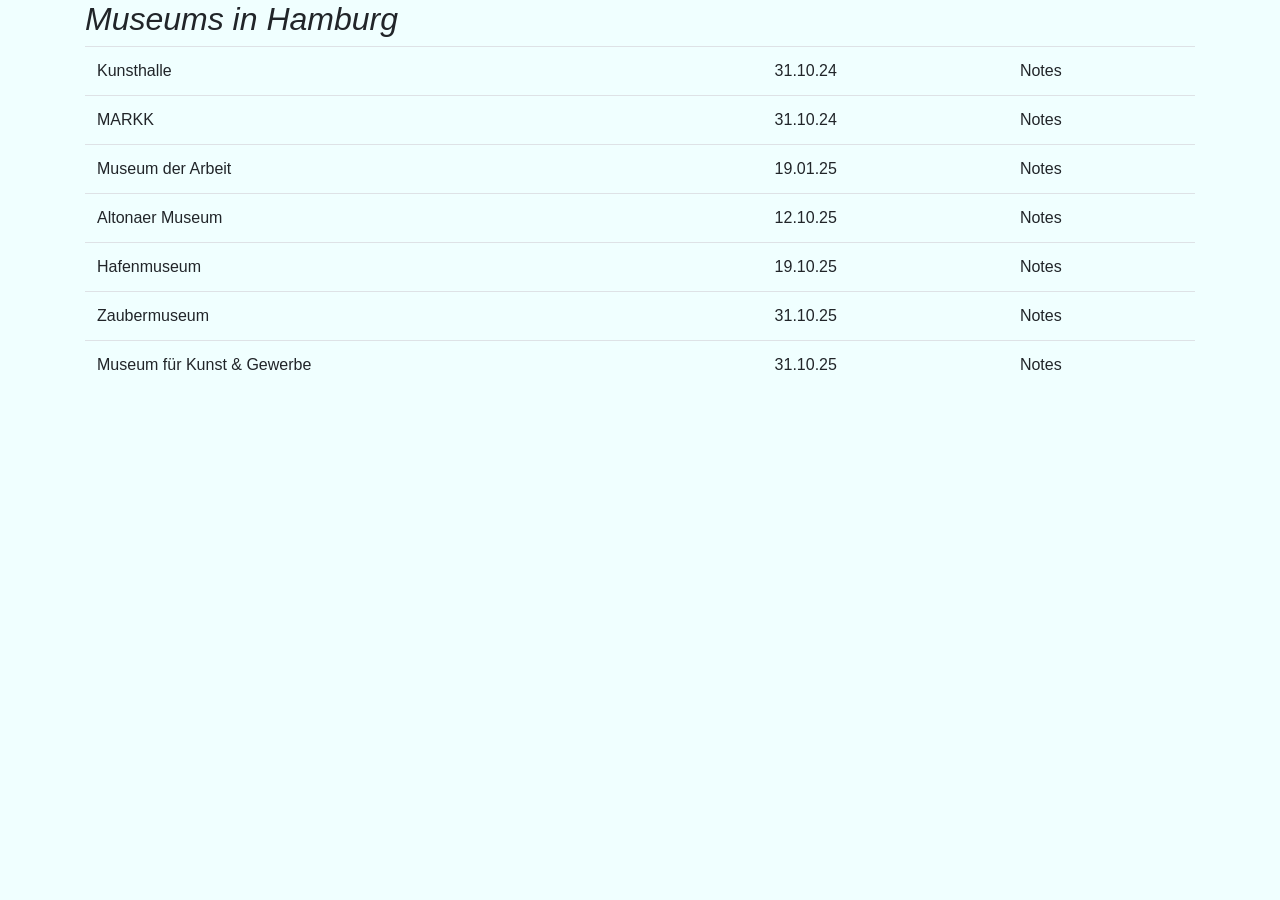
==== museums.html @ ab361a88 "updates" ====
<!DOCTYPE html>
<html>

	<head>
		<title>Museums in Hamburg</title>
		<meta charset="utf-8">
		<meta name="viewport" content="width=device-width, initial-scale=1">
		<link rel="stylesheet" href="https://cdn.jsdelivr.net/npm/bootstrap@4.6.2/dist/css/bootstrap.min.css" integrity="sha384-xOolHFLEh07PJGoPkLv1IbcEPTNtaed2xpHsD9ESMhqIYd0nLMwNLD69Npy4HI+N" crossorigin="anonymous">
		<link rel="stylesheet" href="main.css">
	</head>

	<body>
			
		<div class="container">
            <h2>Museums in Hamburg</h2>
			<table style="width:100%" class="table">
				<tr>
					<td>Kunsthalle</td>
					<td>31.10.24</td>
					<td>Notes</td>
				</tr>
                <tr>
                    <td>MARKK</td>
                    <td>31.10.24</td>
                    <td>Notes</td>
                </tr>
                <tr>
                    <td>Museum der Arbeit</td>
                    <td>19.01.25</td>
                    <td>Notes</td>
                </tr>
                <tr>
                    <td>Altonaer Museum</td>
                    <td>12.10.25</td>
                    <td>Notes</td>
                </tr>
                <tr>
                    <td>Hafenmuseum</td>
                    <td>19.10.25</td>
                    <td>Notes</td>
                </tr>
                <tr>
                    <td>Zaubermuseum</td>
                    <td>31.10.25</td>
                    <td>Notes</td>
                </tr>
                <tr>
                    <td>Museum für Kunst & Gewerbe</td>
                    <td>31.10.25</td>
                    <td>Notes</td>
                </tr>
			</table>
        </div>
    </body>
</html>
---- main.css ----
body {
  background-color: Azure;
}

h1 {
  font-family: 'Trebuchet MS', Helvetica, sans-serif;
  font-style: italic;
  font-weight: bold;
}

h2 {
  font-family: 'Trebuchet MS', Helvetica, sans-serif;
  font-style: italic;
}

p {
  font-family: 'Trebuchet MS', Helvetica, sans-serif;
}

td {
  font-family: 'Trebuchet MS', Helvetica, sans-serif;
}

a {
  color: navy;
}

.box {
  height: 200px;
}

img {
  height: 100%;
}

.center {
  display: flex;
  margin-left: auto;
  margin-right: auto;
}
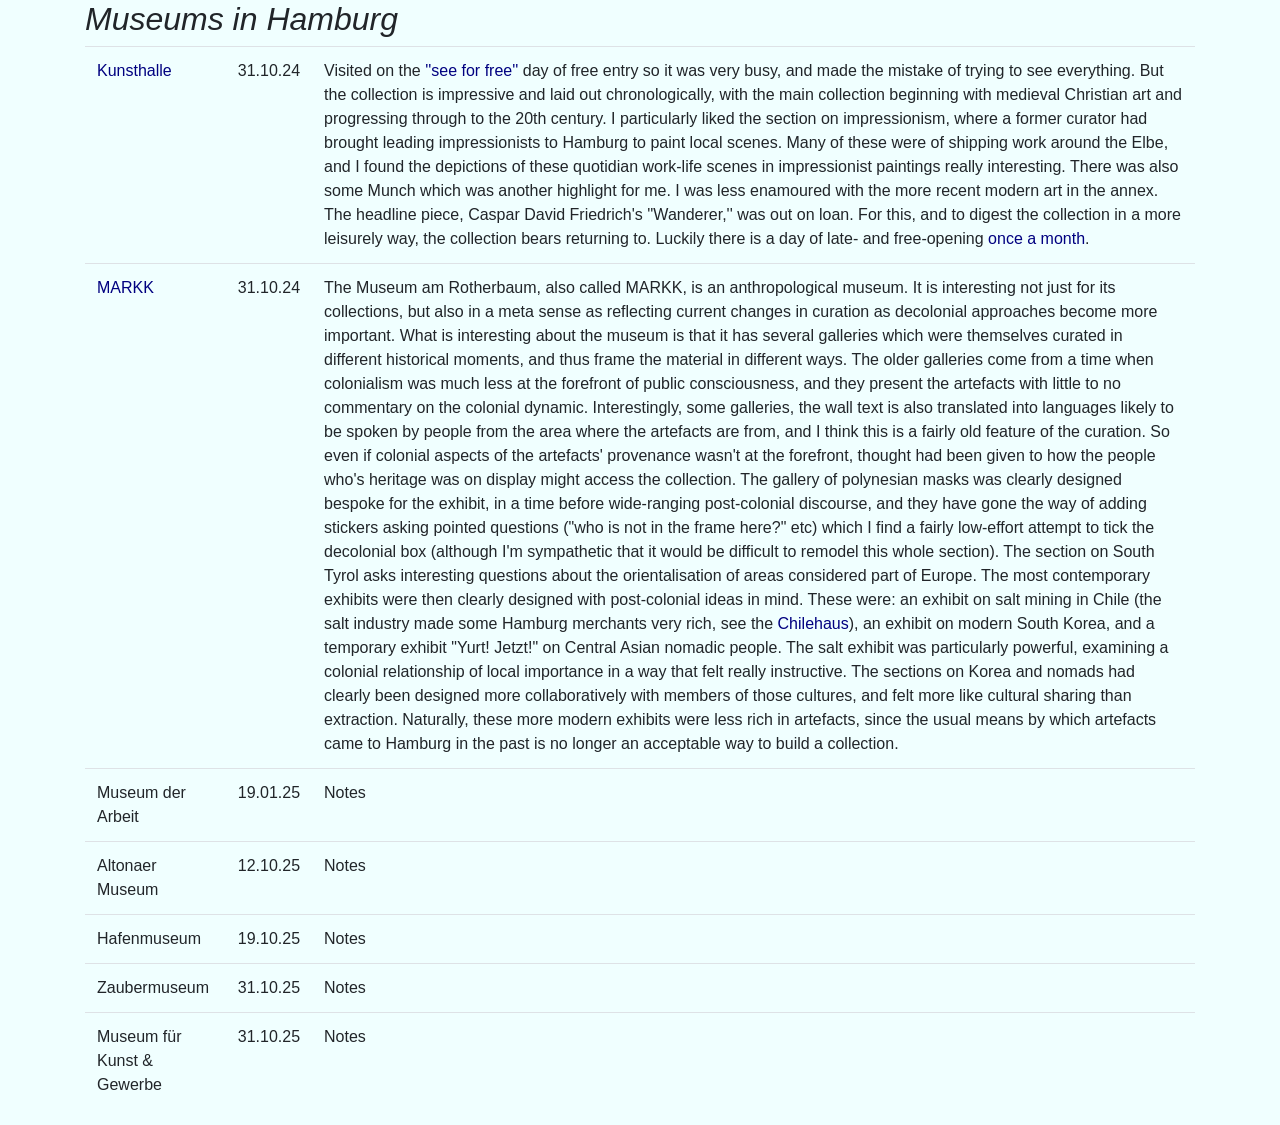
==== commit 396f1086: "museum reviews" ====
--- a/museums.html
+++ b/museums.html
@@ -15,14 +15,14 @@
             <h2>Museums in Hamburg</h2>
 			<table style="width:100%" class="table">
 				<tr>
-					<td>Kunsthalle</td>
+					<td><a href="https://www.hamburger-kunsthalle.de/de">Kunsthalle</a></td>
 					<td>31.10.24</td>
-					<td>Notes</td>
+					<td>Visited on the <a href="https://www.seeforfree.de/">''see for free''</a> day of free entry so it was very busy, and made the mistake of trying to see everything. But the collection is impressive and laid out chronologically, with the main collection beginning with medieval Christian art and progressing through to the 20th century. I particularly liked the section on impressionism, where a former curator had brought leading impressionists to Hamburg to paint local scenes. Many of these were of shipping work around the Elbe, and I found the depictions of these quotidian work-life scenes in impressionist paintings really interesting. There was also some Munch which was another highlight for me. I was less enamoured with the more recent modern art in the annex. The headline piece, Caspar David Friedrich's ''Wanderer,'' was out on loan. For this, and to digest the collection in a more leisurely way, the collection bears returning to. Luckily there is a day of late- and free-opening <a href="https://www.hamburger-kunsthalle.de/de/der-erste-donnerstag-geht-auf-uns">once a month</a>.</td>
 				</tr>
                 <tr>
-                    <td>MARKK</td>
+                    <td><a href="https://markk-hamburg.de/">MARKK</a></td>
                     <td>31.10.24</td>
-                    <td>Notes</td>
+                    <td>The Museum am Rotherbaum, also called MARKK, is an anthropological museum. It is interesting not just for  its collections, but also in a meta sense as reflecting current changes in curation as decolonial approaches become more important. What is interesting about the museum is that it has several galleries which were themselves curated in different historical moments, and thus frame the material in  different ways. The older galleries come from a time when colonialism was much less at the forefront of public consciousness, and they present the artefacts with little to no commentary on the colonial dynamic. Interestingly, some galleries, the wall text is also translated into languages likely to be spoken by people from the area where the artefacts are from, and I think this is a fairly old feature of the curation. So even if colonial aspects of the artefacts' provenance wasn't at the forefront, thought had been given to how the people who's heritage was on display might access the collection. The gallery of polynesian masks was clearly designed bespoke for the exhibit, in  a time before wide-ranging post-colonial discourse, and they have gone the way of adding stickers asking pointed questions ("who is not in the frame here?" etc) which I find a fairly  low-effort attempt to tick the decolonial box (although I'm sympathetic that it would be difficult to remodel this whole section). The section on South Tyrol asks interesting questions about the orientalisation of areas considered part of Europe. The most contemporary exhibits were then clearly designed with post-colonial ideas in mind. These were: an exhibit on salt mining in Chile (the salt industry made some Hamburg merchants very rich, see the <a href="https://en.wikipedia.org/wiki/Chilehaus">Chilehaus</a>), an exhibit on modern South Korea, and a temporary exhibit "Yurt! Jetzt!" on Central Asian nomadic people. The salt exhibit was particularly powerful, examining a colonial relationship of local importance in a way that felt really instructive. The sections on Korea and nomads had clearly been designed more collaboratively with members of those cultures, and  felt more like cultural sharing than extraction. Naturally, these more modern exhibits were less rich in artefacts, since the usual means by which artefacts came to Hamburg in the past is no longer an acceptable way to build a collection.</td>
                 </tr>
                 <tr>
                     <td>Museum der Arbeit</td>
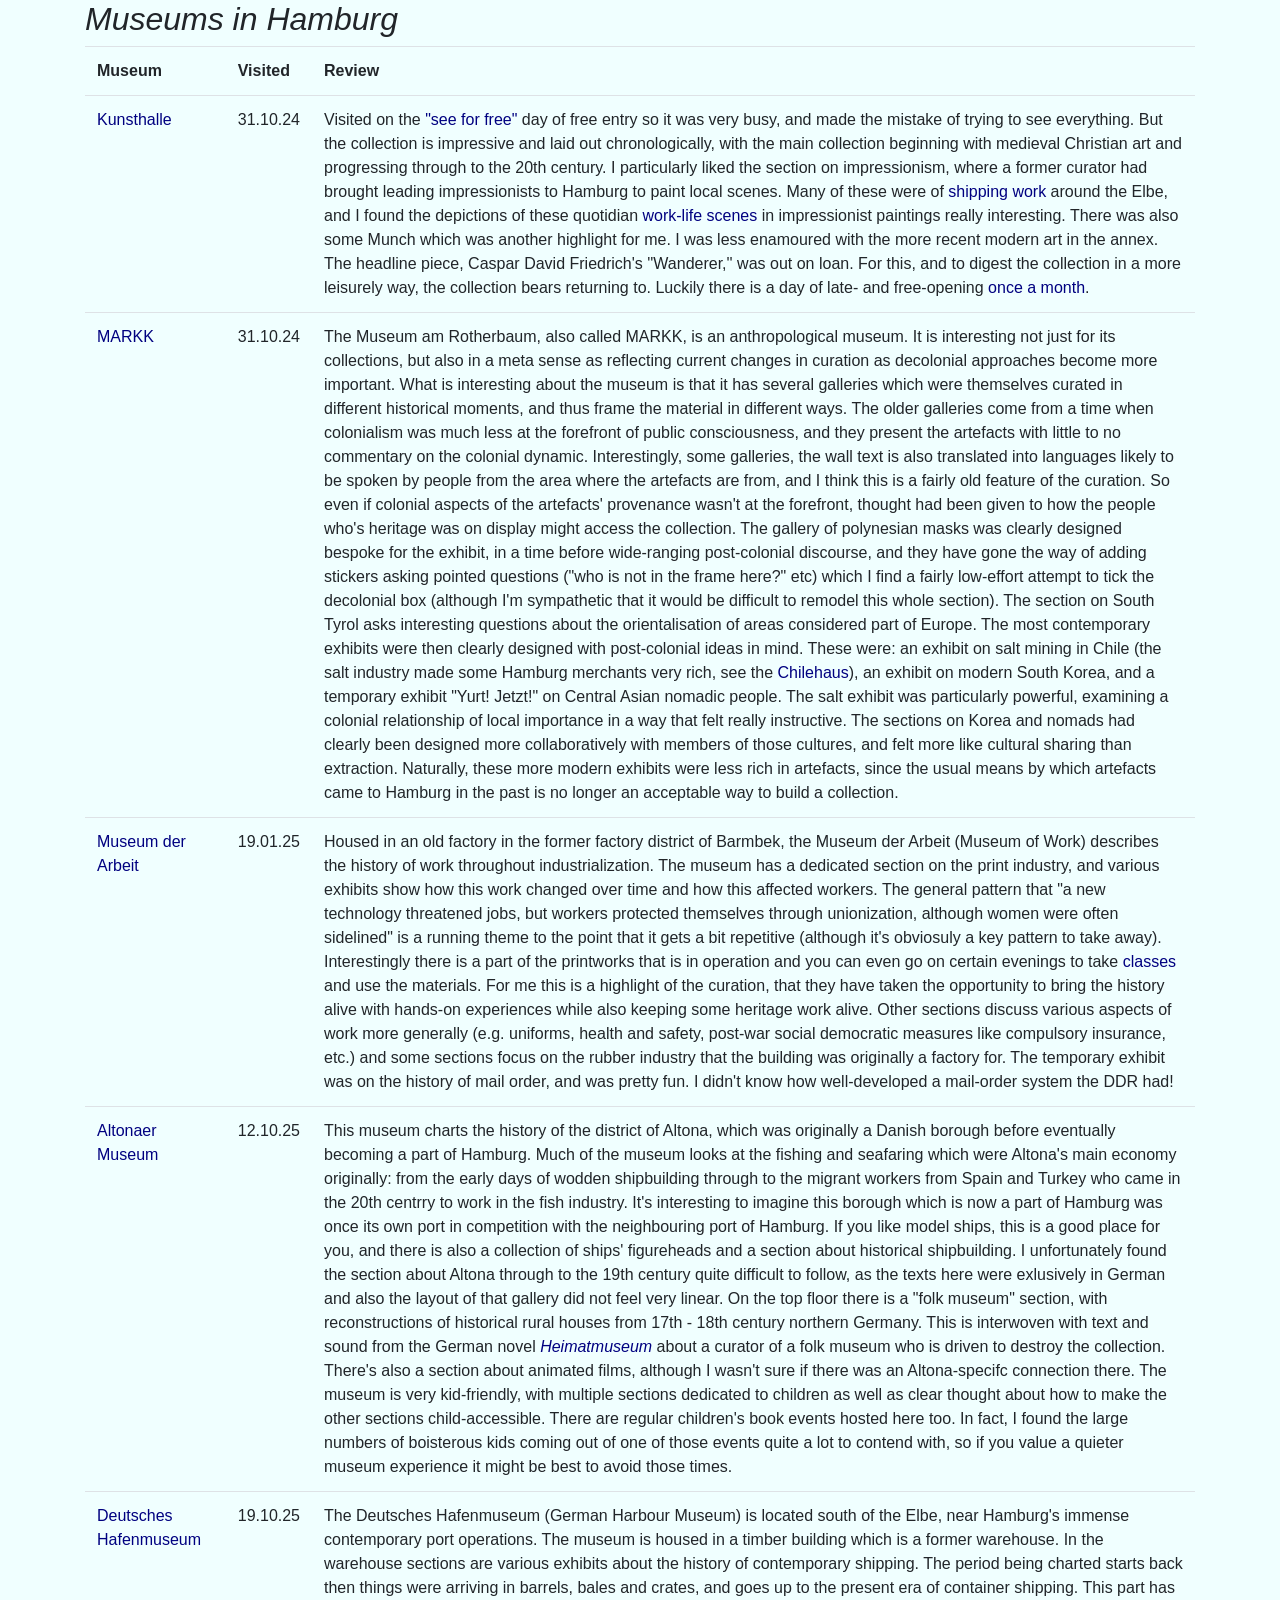
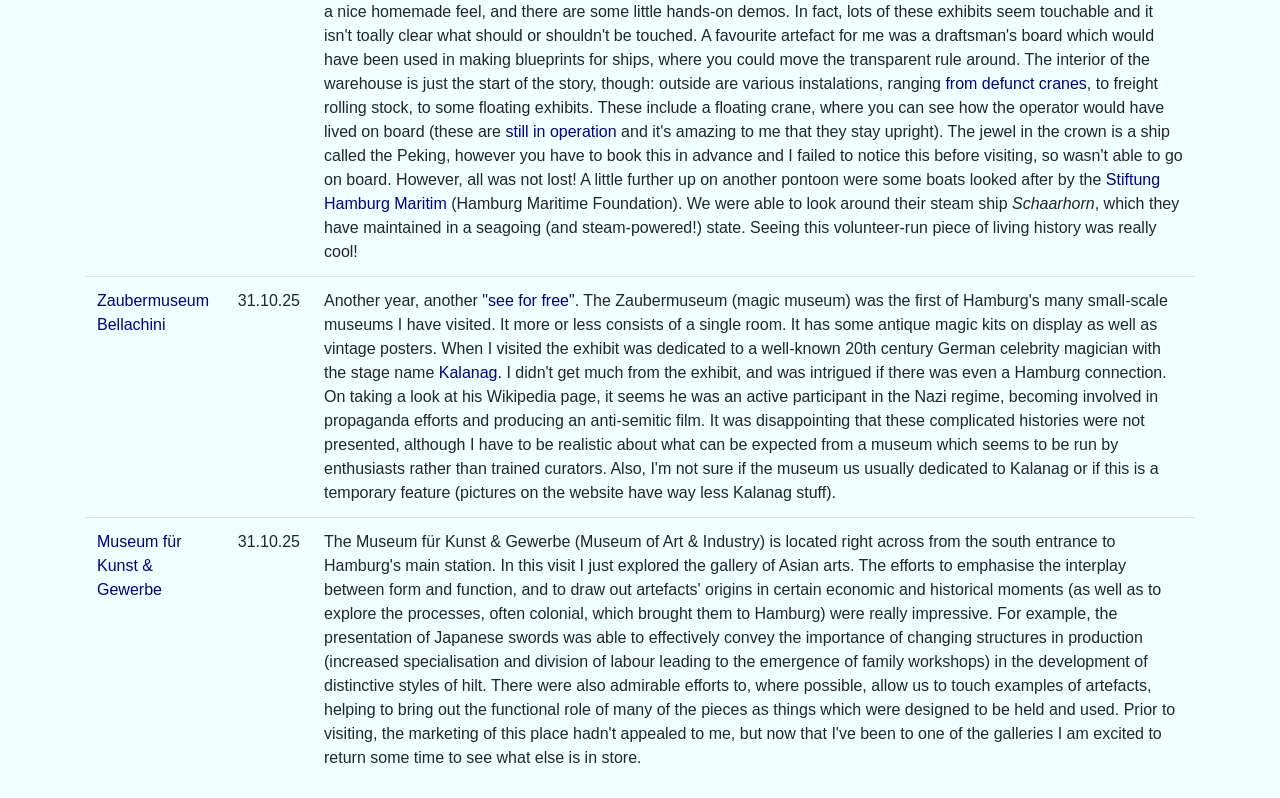
==== commit 54b603f2: "museums" ====
--- a/museums.html
+++ b/museums.html
@@ -14,10 +14,15 @@
 		<div class="container">
             <h2>Museums in Hamburg</h2>
 			<table style="width:100%" class="table">
+                <tr>
+                    <th>Museum</th>
+                    <th>Visited</th>
+                    <th>Review</th>
+                </tr>
 				<tr>
 					<td><a href="https://www.hamburger-kunsthalle.de/de">Kunsthalle</a></td>
 					<td>31.10.24</td>
-					<td>Visited on the <a href="https://www.seeforfree.de/">''see for free''</a> day of free entry so it was very busy, and made the mistake of trying to see everything. But the collection is impressive and laid out chronologically, with the main collection beginning with medieval Christian art and progressing through to the 20th century. I particularly liked the section on impressionism, where a former curator had brought leading impressionists to Hamburg to paint local scenes. Many of these were of shipping work around the Elbe, and I found the depictions of these quotidian work-life scenes in impressionist paintings really interesting. There was also some Munch which was another highlight for me. I was less enamoured with the more recent modern art in the annex. The headline piece, Caspar David Friedrich's ''Wanderer,'' was out on loan. For this, and to digest the collection in a more leisurely way, the collection bears returning to. Luckily there is a day of late- and free-opening <a href="https://www.hamburger-kunsthalle.de/de/der-erste-donnerstag-geht-auf-uns">once a month</a>.</td>
+					<td>Visited on the <a href="https://www.seeforfree.de/">"see for free"</a> day of free entry so it was very busy, and made the mistake of trying to see everything. But the collection is impressive and laid out chronologically, with the main collection beginning with medieval Christian art and progressing through to the 20th century. I particularly liked the section on impressionism, where a former curator had brought leading impressionists to Hamburg to paint local scenes. Many of these were of <a  href="./images/museums/schlepper.jpg">shipping work</a> around the Elbe, and I found the depictions of these quotidian <a  href="./images/museums/elbe.jpg">work-life scenes</a> in impressionist paintings really interesting. There was also some Munch which was another highlight for me. I was less enamoured with the more recent modern art in the annex. The headline piece, Caspar David Friedrich's ''Wanderer,'' was out on loan. For this, and to digest the collection in a more leisurely way, the collection bears returning to. Luckily there is a day of late- and free-opening <a href="https://www.hamburger-kunsthalle.de/de/der-erste-donnerstag-geht-auf-uns">once a month</a>.</td>
 				</tr>
                 <tr>
                     <td><a href="https://markk-hamburg.de/">MARKK</a></td>
@@ -25,29 +30,29 @@
                     <td>The Museum am Rotherbaum, also called MARKK, is an anthropological museum. It is interesting not just for  its collections, but also in a meta sense as reflecting current changes in curation as decolonial approaches become more important. What is interesting about the museum is that it has several galleries which were themselves curated in different historical moments, and thus frame the material in  different ways. The older galleries come from a time when colonialism was much less at the forefront of public consciousness, and they present the artefacts with little to no commentary on the colonial dynamic. Interestingly, some galleries, the wall text is also translated into languages likely to be spoken by people from the area where the artefacts are from, and I think this is a fairly old feature of the curation. So even if colonial aspects of the artefacts' provenance wasn't at the forefront, thought had been given to how the people who's heritage was on display might access the collection. The gallery of polynesian masks was clearly designed bespoke for the exhibit, in  a time before wide-ranging post-colonial discourse, and they have gone the way of adding stickers asking pointed questions ("who is not in the frame here?" etc) which I find a fairly  low-effort attempt to tick the decolonial box (although I'm sympathetic that it would be difficult to remodel this whole section). The section on South Tyrol asks interesting questions about the orientalisation of areas considered part of Europe. The most contemporary exhibits were then clearly designed with post-colonial ideas in mind. These were: an exhibit on salt mining in Chile (the salt industry made some Hamburg merchants very rich, see the <a href="https://en.wikipedia.org/wiki/Chilehaus">Chilehaus</a>), an exhibit on modern South Korea, and a temporary exhibit "Yurt! Jetzt!" on Central Asian nomadic people. The salt exhibit was particularly powerful, examining a colonial relationship of local importance in a way that felt really instructive. The sections on Korea and nomads had clearly been designed more collaboratively with members of those cultures, and  felt more like cultural sharing than extraction. Naturally, these more modern exhibits were less rich in artefacts, since the usual means by which artefacts came to Hamburg in the past is no longer an acceptable way to build a collection.</td>
                 </tr>
                 <tr>
-                    <td>Museum der Arbeit</td>
+                    <td><a href="https://www.shmh.de/museum-der-arbeit/">Museum der Arbeit</a></td>
                     <td>19.01.25</td>
-                    <td>Notes</td>
+                    <td>Housed in an old factory in the former factory district of Barmbek, the Museum der Arbeit (Museum of Work) describes the history of work throughout industrialization. The museum has a dedicated section on the print industry, and various exhibits show how this work changed over time and how this affected workers. The general pattern that "a new technology threatened jobs, but workers protected themselves through unionization, although women were often sidelined" is a running theme to the point that it gets a bit repetitive (although it's obviosuly a key pattern to take away). Interestingly there is a part of the printworks that is in operation and you can even go on certain evenings to take <a href="https://www.shmh.de/offene-werkstaetten/">classes</a> and use the materials. For me this is a highlight of the curation, that they have taken the opportunity to bring the history alive with hands-on experiences while also keeping some heritage work alive. Other sections discuss various aspects of work more generally (e.g. uniforms, health and safety, post-war social democratic measures like compulsory insurance, etc.) and some sections focus on the rubber industry that the building was originally a factory for. The temporary exhibit was on the history of mail order,  and was pretty fun. I didn't know how well-developed a mail-order system the DDR had!</td>
                 </tr>
                 <tr>
-                    <td>Altonaer Museum</td>
+                    <td><a href="https://www.shmh.de/altonaer-museum/">Altonaer Museum</a></td>
                     <td>12.10.25</td>
-                    <td>Notes</td>
+                    <td>This museum charts the history of the district of Altona, which was originally a Danish borough before eventually becoming a part of Hamburg. Much of the museum looks at the fishing and seafaring which were Altona's main economy originally: from the early days of wodden shipbuilding through to the migrant workers from Spain and Turkey who came in the 20th centrry to work in the fish industry. It's interesting to imagine this borough which is now a part of Hamburg was once its own port in competition with the neighbouring port of Hamburg. If you like model ships, this is a good place for you, and there is also a collection of ships' figureheads and a section about historical shipbuilding. I unfortunately found the section about Altona through to the 19th century quite difficult to follow, as the texts here were exlusively in German and also the layout of that gallery did not feel very linear. On the top floor there is a "folk museum" section, with reconstructions of historical rural houses from 17th - 18th century northern Germany. This is interwoven with text and sound from the German novel <a href="https://de.wikipedia.org/wiki/Heimatmuseum_(Roman)"><i>Heimatmuseum</i></a> about a curator of a folk museum who is driven to destroy the collection. There's also a section about animated films, although I wasn't sure if there was an Altona-specifc connection there. The museum is very kid-friendly, with multiple sections dedicated to children as well as clear thought about how to make the other sections child-accessible. There are regular children's book events hosted here too. In fact, I found the large numbers of boisterous kids coming out of one of those events quite a lot to contend with, so if you value a quieter museum experience it might be best to avoid those times.</td>
                 </tr>
                 <tr>
-                    <td>Hafenmuseum</td>
+                    <td><a href="https://www.shmh.de/deutsches-hafenmuseum/">Deutsches Hafenmuseum</a></td>
                     <td>19.10.25</td>
-                    <td>Notes</td>
+                    <td>The Deutsches Hafenmuseum (German Harbour Museum) is located south of the Elbe, near Hamburg's immense contemporary port operations. The museum is housed in a timber building which is a former warehouse. In the warehouse sections are various exhibits about the history of contemporary shipping. The period being charted starts back then things were arriving in barrels, bales and crates, and goes up to the present era of container shipping. This part has a nice homemade feel, and there are some little hands-on demos. In fact, lots of these exhibits seem touchable and it isn't toally clear what should or shouldn't be touched. A favourite artefact for me was a draftsman's board which would have been used in making blueprints for ships, where you could move the transparent rule around. The interior of the warehouse is just the start of the story, though: outside are various instalations, ranging <a  href="./images/museums/cranes.jpg">from</a> <a  href="./images/museums/cranes2.jpg">defunct</a> <a  href="./images/museums/cranes3.jpg">cranes</a>, to freight rolling stock, to some floating exhibits. These include a floating crane, where you can see how the operator  would have lived on board (these are <a  href="./images/museums/crane-in-action.jpg">still in operation</a> and it's amazing to me that they stay upright). The jewel in the crown is a ship called the Peking, however you have to book this in advance and I failed to notice this before visiting, so wasn't able to go on board. However, all was not lost! A little further up on another pontoon were some boats looked after by the <a href="https://stiftung-hamburg-maritim.de/">Stiftung Hamburg Maritim</a> (Hamburg Maritime Foundation). We  were able to look around their steam ship <i>Schaarhorn</i>, which they have maintained in a seagoing (and steam-powered!) state. Seeing this volunteer-run piece of living history was really cool!</td>
                 </tr>
                 <tr>
-                    <td>Zaubermuseum</td>
+                    <td><a href="https://hamburger-zaubermuseum.com/Willkommen.html">Zaubermuseum Bellachini</a></td>
                     <td>31.10.25</td>
-                    <td>Notes</td>
+                    <td>Another year, another <a href="https://www.seeforfree.de/">"see for free"</a>. The Zaubermuseum (magic museum) was the first of Hamburg's many small-scale museums I have visited. It more or less consists of a single room. It has some antique magic kits on display as well as vintage posters. When I visited the exhibit was dedicated  to a well-known 20th century German celebrity magician  with the stage name <a href="https://en.wikipedia.org/wiki/Kalanag_(magician)">Kalanag.</a> I didn't  get  much from the exhibit, and was intrigued if there was even a Hamburg connection. On taking a look at his Wikipedia page, it seems he was an active participant in the Nazi regime, becoming involved in propaganda efforts and producing an anti-semitic film. It was disappointing that these  complicated histories were not presented, although I have to be realistic about what can be expected from a museum which seems to be run by enthusiasts rather than trained curators. Also, I'm not sure if the museum us usually dedicated to Kalanag  or if this is a temporary feature (pictures on the website have way less Kalanag stuff).</td>
                 </tr>
                 <tr>
-                    <td>Museum für Kunst & Gewerbe</td>
+                    <td><a href="https://www.mkg-hamburg.de/en">Museum für Kunst & Gewerbe</a></td>
                     <td>31.10.25</td>
-                    <td>Notes</td>
+                    <td>The Museum für Kunst & Gewerbe (Museum of Art & Industry) is located right across from the south entrance to Hamburg's main station. In this visit I just explored the gallery of Asian arts. The efforts to emphasise the interplay between form and function, and to draw out artefacts' origins in certain economic and historical moments (as well as to explore the processes, often colonial, which brought them to Hamburg) were really impressive. For example, the presentation of Japanese swords was able to effectively convey the importance of changing structures in production (increased specialisation and division of labour leading to the emergence of family workshops) in the development of distinctive styles of hilt. There were also admirable efforts to, where possible, allow us to touch examples of artefacts, helping to bring out the functional role of many of the pieces as things which were designed to be held and used. Prior to visiting, the marketing of this place hadn't appealed to me, but now that I've been to one of the galleries I am excited to return some time to see what else is in store.</td>
                 </tr>
 			</table>
         </div>
